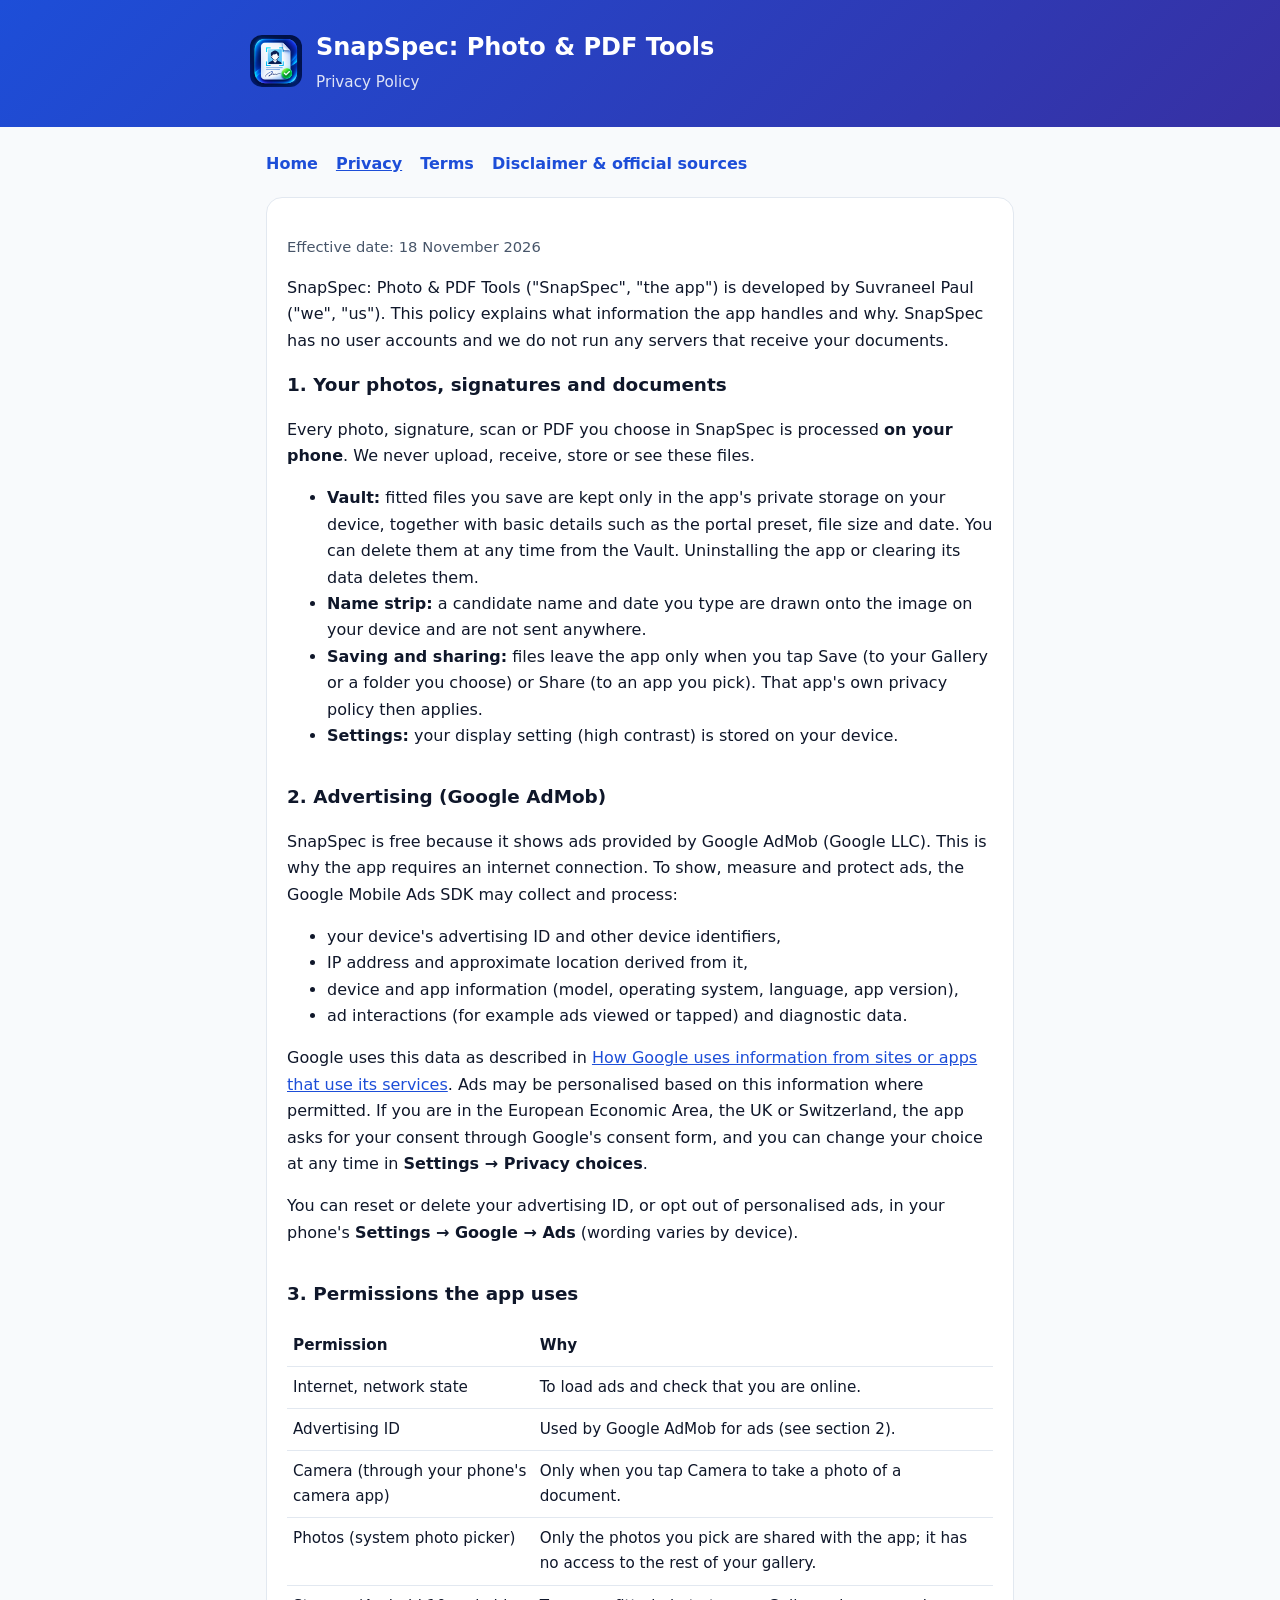
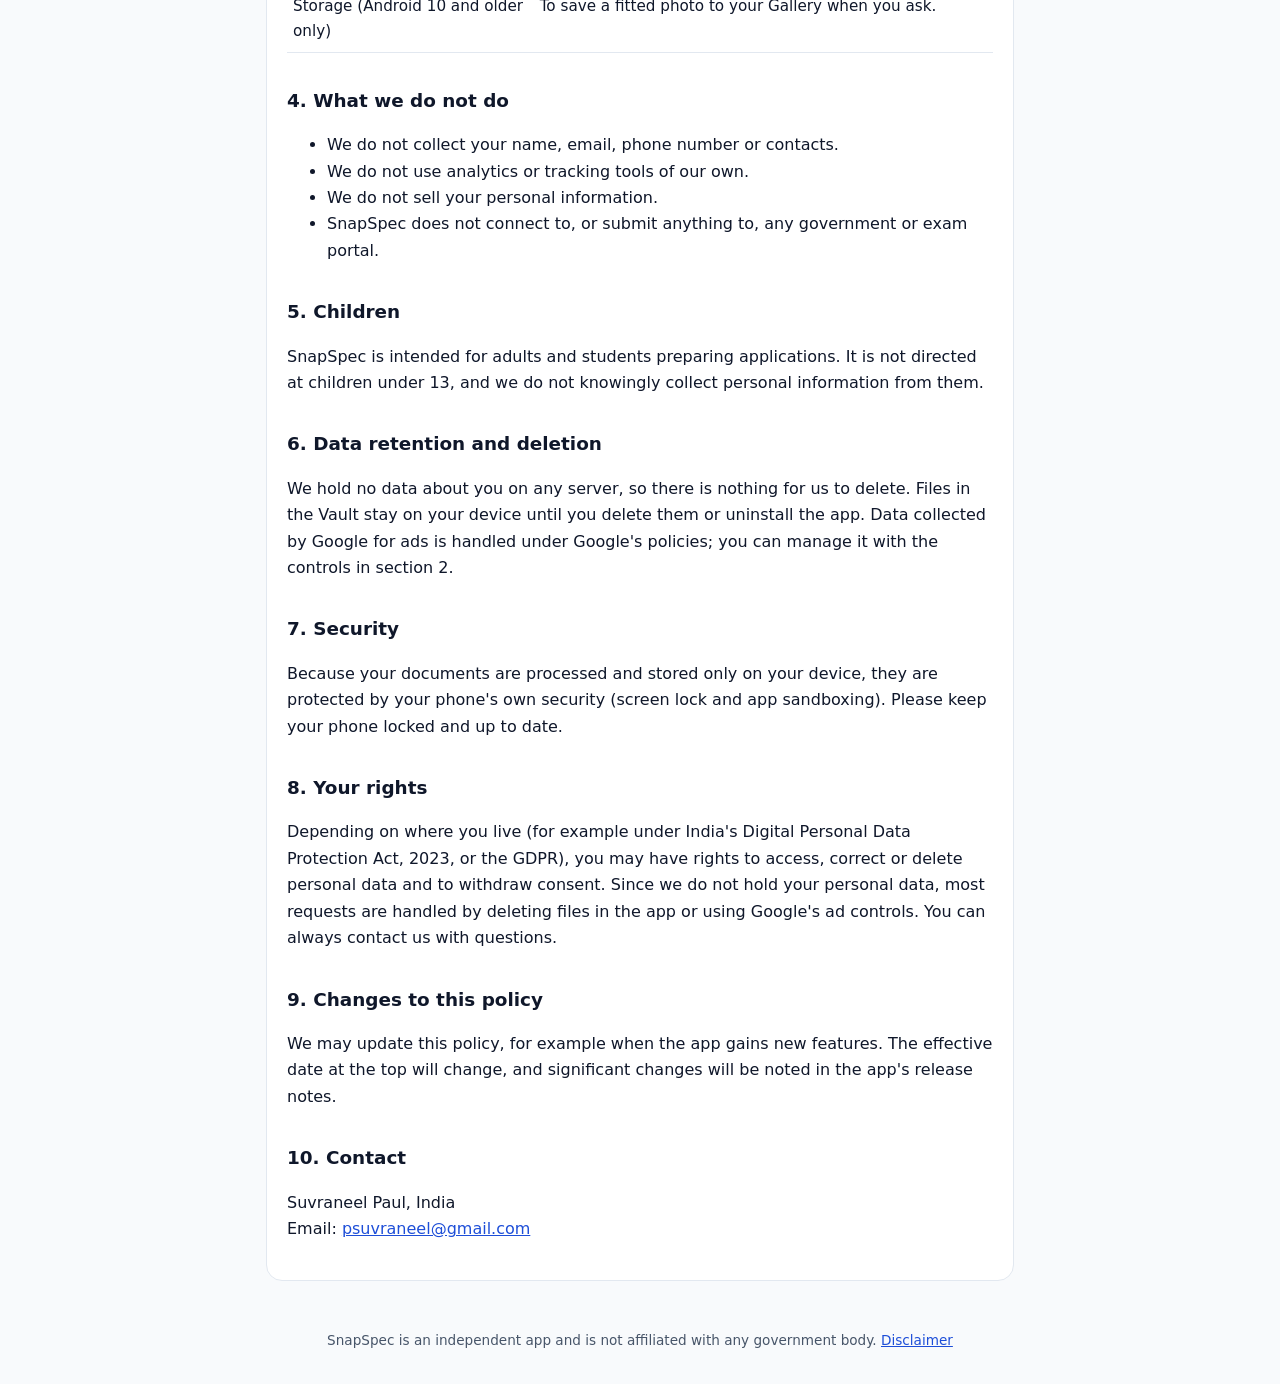
==== snapspec/privacy.html @ 519e671b "Add SnapSpec legal pages and app-ads.txt Privacy policy, terms and conditions, government non-affili" ====
<!doctype html>
<html lang="en">
<head>
<meta charset="utf-8">
<meta name="viewport" content="width=device-width, initial-scale=1">
<title>Privacy Policy – SnapSpec</title>
<meta name="description" content="Privacy policy for SnapSpec: Photo & PDF Tools.">
<link rel="stylesheet" href="style.css">
</head>
<body>
<header><div class="wrap">
  <img src="icon.png" alt="">
  <div><h1>SnapSpec: Photo &amp; PDF Tools</h1><p>Privacy Policy</p></div>
</div></header>
<main class="wrap">
<nav>
  <a href="index.html">Home</a>
  <a href="privacy.html" aria-current="page">Privacy</a>
  <a href="terms.html">Terms</a>
  <a href="disclaimer.html">Disclaimer &amp; official sources</a>
</nav>
<article>
<p class="muted">Effective date: 18 November 2026</p>

<p>SnapSpec: Photo &amp; PDF Tools ("SnapSpec", "the app") is developed by Suvraneel Paul ("we", "us"). This policy explains what information the app handles and why. SnapSpec has no user accounts and we do not run any servers that receive your documents.</p>

<h2>1. Your photos, signatures and documents</h2>
<p>Every photo, signature, scan or PDF you choose in SnapSpec is processed <strong>on your phone</strong>. We never upload, receive, store or see these files.</p>
<ul>
  <li><strong>Vault:</strong> fitted files you save are kept only in the app's private storage on your device, together with basic details such as the portal preset, file size and date. You can delete them at any time from the Vault. Uninstalling the app or clearing its data deletes them.</li>
  <li><strong>Name strip:</strong> a candidate name and date you type are drawn onto the image on your device and are not sent anywhere.</li>
  <li><strong>Saving and sharing:</strong> files leave the app only when you tap Save (to your Gallery or a folder you choose) or Share (to an app you pick). That app's own privacy policy then applies.</li>
  <li><strong>Settings:</strong> your display setting (high contrast) is stored on your device.</li>
</ul>

<h2>2. Advertising (Google AdMob)</h2>
<p>SnapSpec is free because it shows ads provided by Google AdMob (Google LLC). This is why the app requires an internet connection. To show, measure and protect ads, the Google Mobile Ads SDK may collect and process:</p>
<ul>
  <li>your device's advertising ID and other device identifiers,</li>
  <li>IP address and approximate location derived from it,</li>
  <li>device and app information (model, operating system, language, app version),</li>
  <li>ad interactions (for example ads viewed or tapped) and diagnostic data.</li>
</ul>
<p>Google uses this data as described in <a href="https://policies.google.com/technologies/partner-sites">How Google uses information from sites or apps that use its services</a>. Ads may be personalised based on this information where permitted. If you are in the European Economic Area, the UK or Switzerland, the app asks for your consent through Google's consent form, and you can change your choice at any time in <strong>Settings → Privacy choices</strong>.</p>
<p>You can reset or delete your advertising ID, or opt out of personalised ads, in your phone's <strong>Settings → Google → Ads</strong> (wording varies by device).</p>

<h2>3. Permissions the app uses</h2>
<table>
  <tr><th>Permission</th><th>Why</th></tr>
  <tr><td>Internet, network state</td><td>To load ads and check that you are online.</td></tr>
  <tr><td>Advertising ID</td><td>Used by Google AdMob for ads (see section 2).</td></tr>
  <tr><td>Camera (through your phone's camera app)</td><td>Only when you tap Camera to take a photo of a document.</td></tr>
  <tr><td>Photos (system photo picker)</td><td>Only the photos you pick are shared with the app; it has no access to the rest of your gallery.</td></tr>
  <tr><td>Storage (Android 10 and older only)</td><td>To save a fitted photo to your Gallery when you ask.</td></tr>
</table>

<h2>4. What we do not do</h2>
<ul>
  <li>We do not collect your name, email, phone number or contacts.</li>
  <li>We do not use analytics or tracking tools of our own.</li>
  <li>We do not sell your personal information.</li>
  <li>SnapSpec does not connect to, or submit anything to, any government or exam portal.</li>
</ul>

<h2>5. Children</h2>
<p>SnapSpec is intended for adults and students preparing applications. It is not directed at children under 13, and we do not knowingly collect personal information from them.</p>

<h2>6. Data retention and deletion</h2>
<p>We hold no data about you on any server, so there is nothing for us to delete. Files in the Vault stay on your device until you delete them or uninstall the app. Data collected by Google for ads is handled under Google's policies; you can manage it with the controls in section 2.</p>

<h2>7. Security</h2>
<p>Because your documents are processed and stored only on your device, they are protected by your phone's own security (screen lock and app sandboxing). Please keep your phone locked and up to date.</p>

<h2>8. Your rights</h2>
<p>Depending on where you live (for example under India's Digital Personal Data Protection Act, 2023, or the GDPR), you may have rights to access, correct or delete personal data and to withdraw consent. Since we do not hold your personal data, most requests are handled by deleting files in the app or using Google's ad controls. You can always contact us with questions.</p>

<h2>9. Changes to this policy</h2>
<p>We may update this policy, for example when the app gains new features. The effective date at the top will change, and significant changes will be noted in the app's release notes.</p>

<h2>10. Contact</h2>
<p>Suvraneel Paul, India<br>
Email: <a href="mailto:psuvraneel@gmail.com">psuvraneel@gmail.com</a></p>
</article>
</main>
<footer>SnapSpec is an independent app and is not affiliated with any government body. <a href="disclaimer.html">Disclaimer</a></footer>
</body>
</html>
---- snapspec/style.css ----
:root {
  --bg: #f8fafc;
  --surface: #ffffff;
  --ink: #0f172a;
  --muted: #475569;
  --border: #e2e8f0;
  --primary: #1d4ed8;
  --header: linear-gradient(135deg, #1d4ed8, #3730a3);
}
@media (prefers-color-scheme: dark) {
  :root {
    --bg: #0b1220;
    --surface: #111a2e;
    --ink: #e5ecff;
    --muted: #a5b4cf;
    --border: #22304d;
    --primary: #8fb0ff;
  }
}
* { box-sizing: border-box; }
body {
  margin: 0;
  background: var(--bg);
  color: var(--ink);
  font: 16px/1.65 system-ui, -apple-system, "Segoe UI", Roboto, sans-serif;
}
header {
  background: var(--header);
  color: #fff;
  padding: 28px 16px 32px;
}
header .wrap { display: flex; align-items: center; gap: 14px; }
header img { width: 52px; height: 52px; border-radius: 12px; }
header h1 { margin: 0; font-size: 1.5rem; }
header p { margin: 2px 0 0; opacity: .85; font-size: .95rem; }
.wrap { max-width: 780px; margin: 0 auto; }
main { padding: 24px 16px 48px; }
nav { display: flex; flex-wrap: wrap; gap: 8px 18px; margin-bottom: 20px; }
nav a { color: var(--primary); font-weight: 600; text-decoration: none; }
nav a[aria-current="page"] { text-decoration: underline; }
article {
  background: var(--surface);
  border: 1px solid var(--border);
  border-radius: 16px;
  padding: 22px 20px;
}
h2 { margin-top: 1.8em; font-size: 1.15rem; }
h2:first-of-type { margin-top: .4em; }
a { color: var(--primary); overflow-wrap: anywhere; }
.muted { color: var(--muted); font-size: .92rem; }
.notice {
  border-left: 4px solid #b45309;
  background: rgba(180, 83, 9, .08);
  padding: 12px 14px;
  border-radius: 8px;
}
table { border-collapse: collapse; width: 100%; font-size: .95rem; }
th, td { text-align: left; padding: 8px 6px; border-bottom: 1px solid var(--border); vertical-align: top; }
footer { text-align: center; color: var(--muted); font-size: .85rem; padding: 0 16px 32px; }
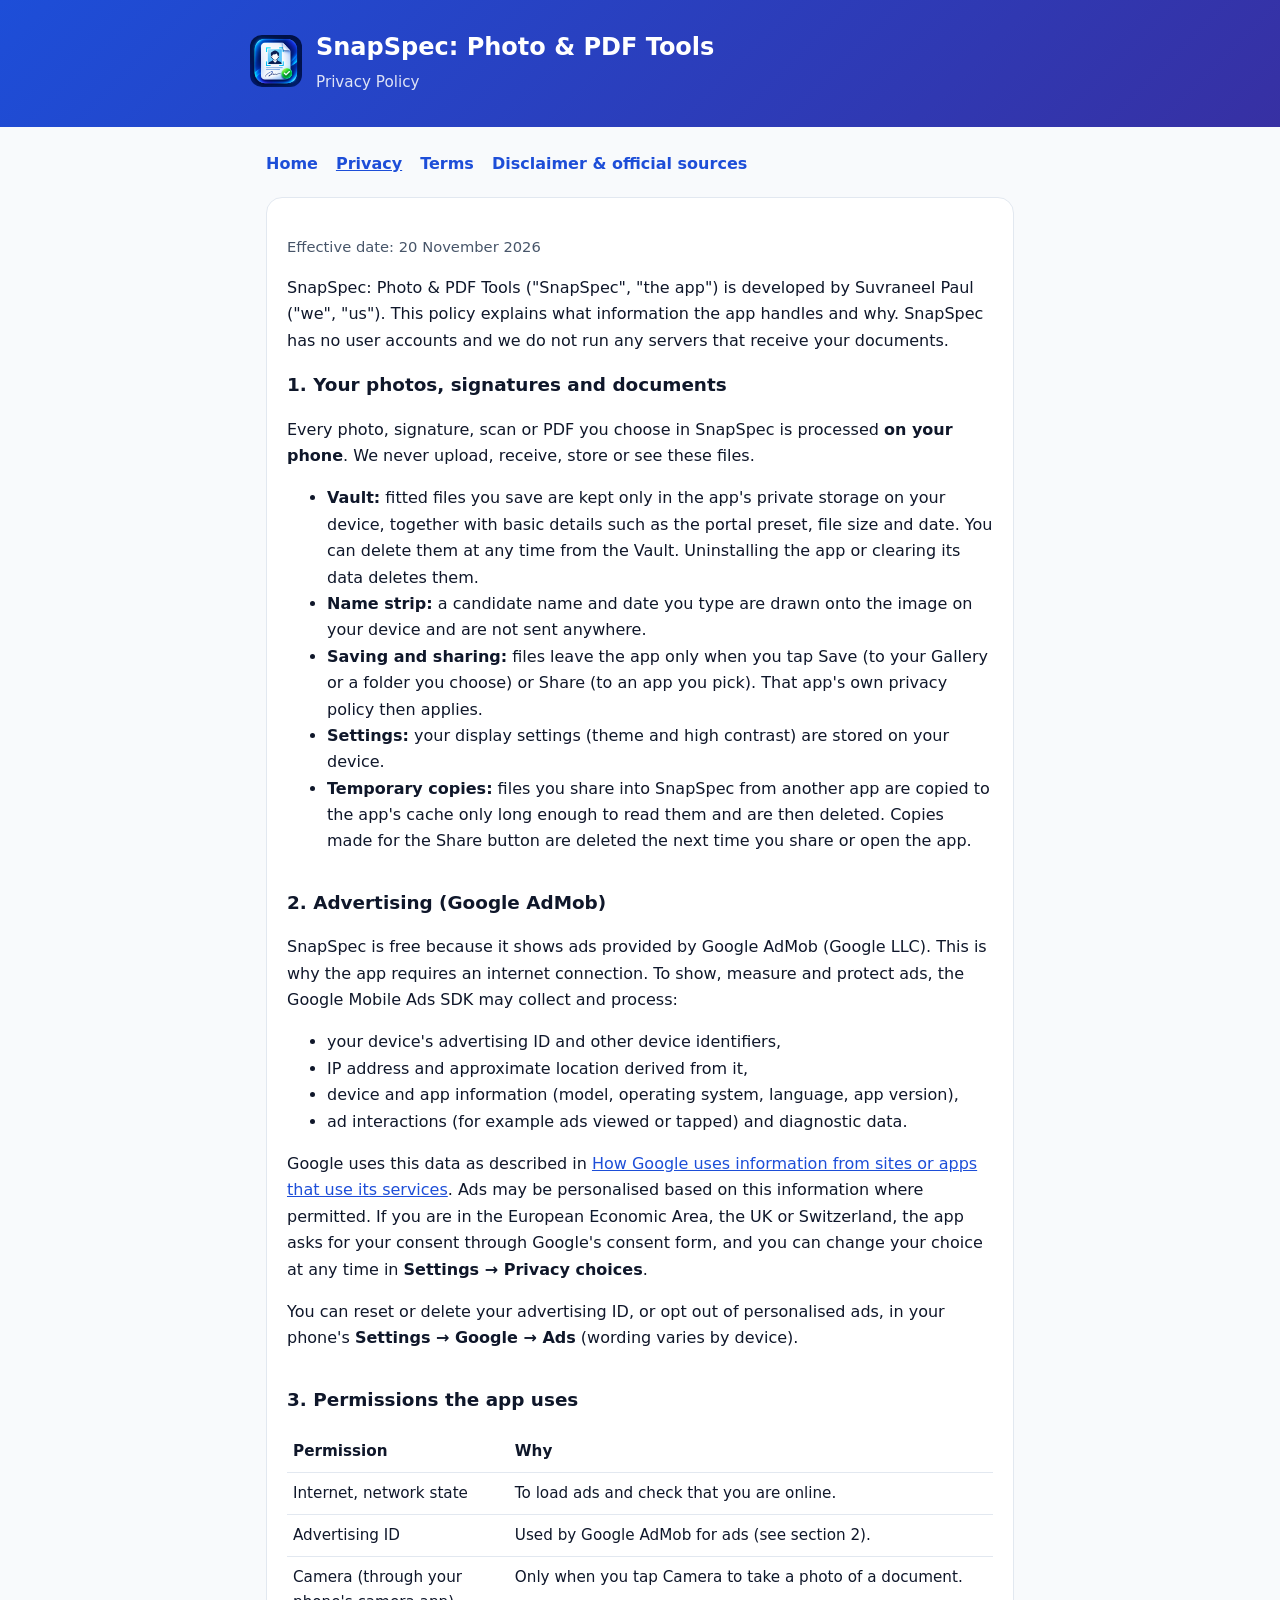
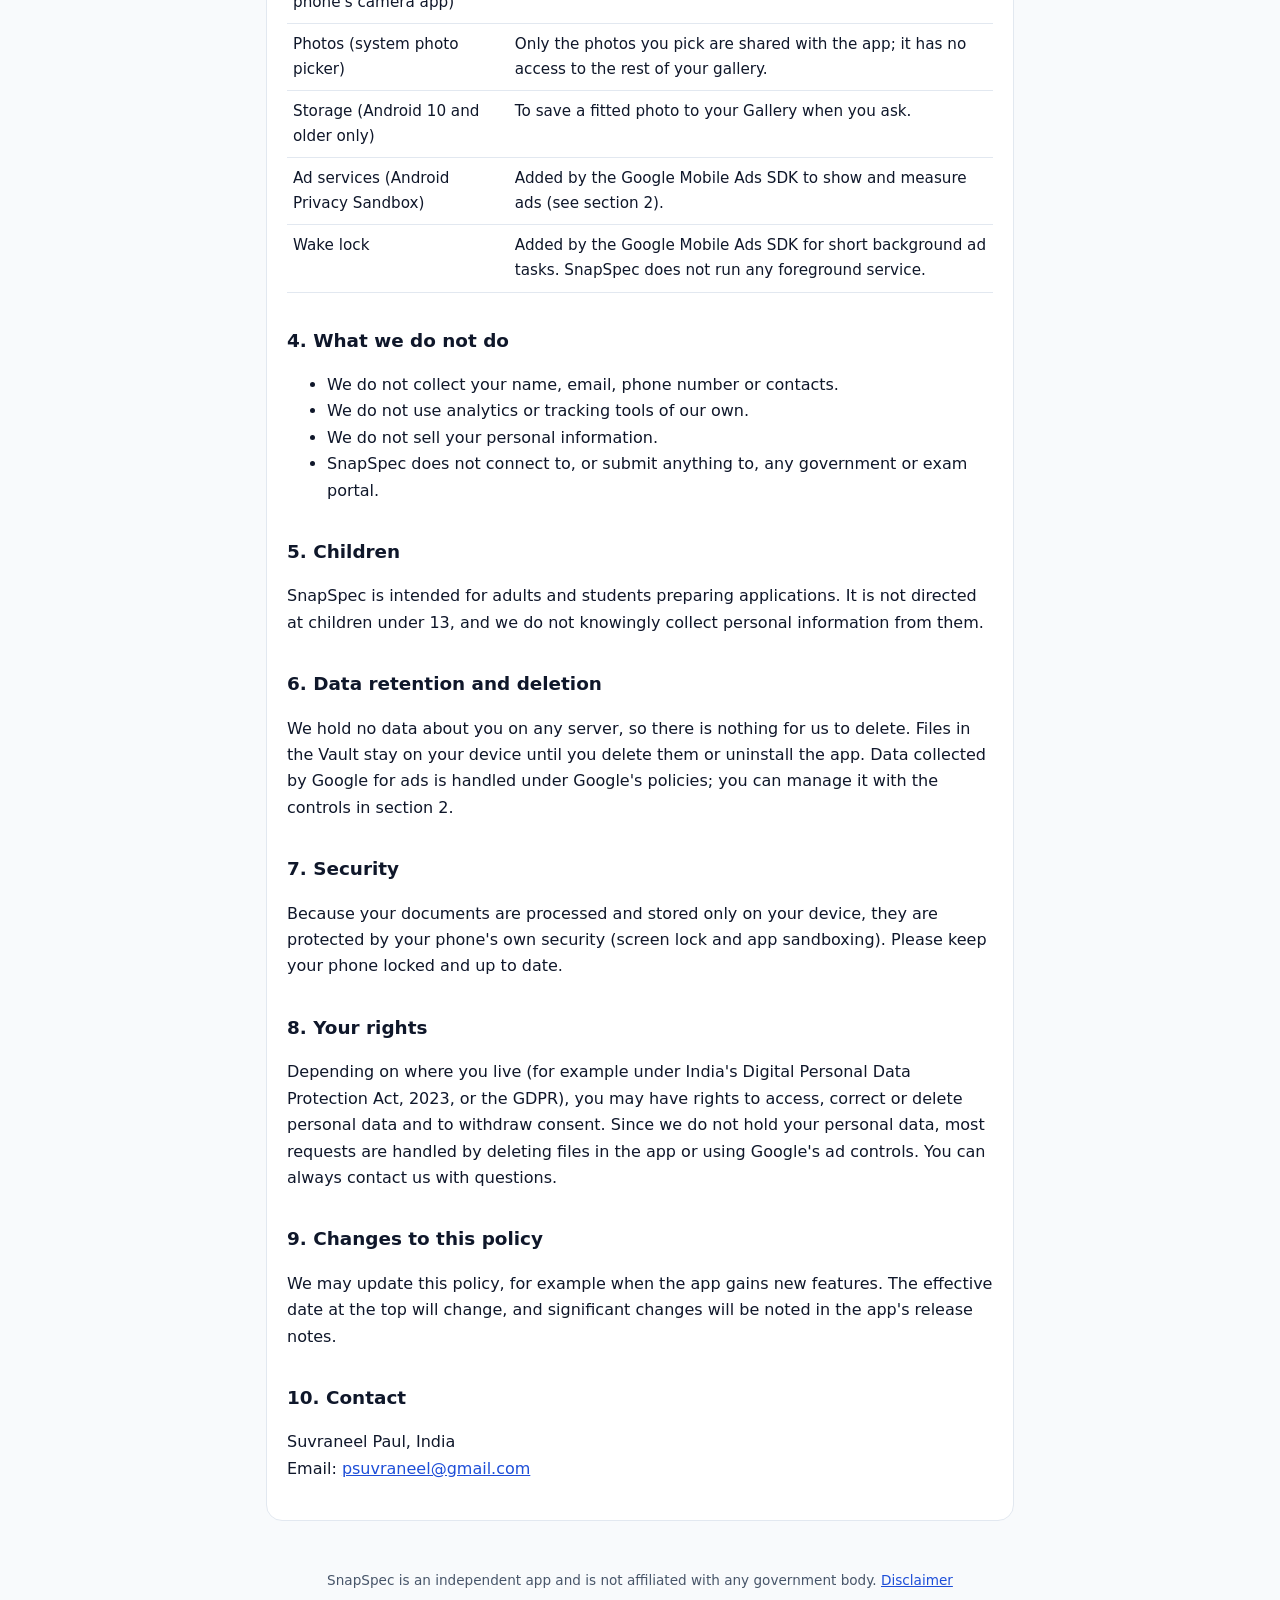
==== commit f471b6df: "Update privacy policy: display settings, temp files, SDK permissions" ====
--- a/snapspec/privacy.html
+++ b/snapspec/privacy.html
@@ -20,7 +20,7 @@
   <a href="disclaimer.html">Disclaimer &amp; official sources</a>
 </nav>
 <article>
-<p class="muted">Effective date: 18 November 2026</p>
+<p class="muted">Effective date: 20 November 2026</p>
 
 <p>SnapSpec: Photo &amp; PDF Tools ("SnapSpec", "the app") is developed by Suvraneel Paul ("we", "us"). This policy explains what information the app handles and why. SnapSpec has no user accounts and we do not run any servers that receive your documents.</p>
 
@@ -30,7 +30,8 @@
   <li><strong>Vault:</strong> fitted files you save are kept only in the app's private storage on your device, together with basic details such as the portal preset, file size and date. You can delete them at any time from the Vault. Uninstalling the app or clearing its data deletes them.</li>
   <li><strong>Name strip:</strong> a candidate name and date you type are drawn onto the image on your device and are not sent anywhere.</li>
   <li><strong>Saving and sharing:</strong> files leave the app only when you tap Save (to your Gallery or a folder you choose) or Share (to an app you pick). That app's own privacy policy then applies.</li>
-  <li><strong>Settings:</strong> your display setting (high contrast) is stored on your device.</li>
+  <li><strong>Settings:</strong> your display settings (theme and high contrast) are stored on your device.</li>
+  <li><strong>Temporary copies:</strong> files you share into SnapSpec from another app are copied to the app's cache only long enough to read them and are then deleted. Copies made for the Share button are deleted the next time you share or open the app.</li>
 </ul>
 
 <h2>2. Advertising (Google AdMob)</h2>
@@ -52,6 +53,8 @@
   <tr><td>Camera (through your phone's camera app)</td><td>Only when you tap Camera to take a photo of a document.</td></tr>
   <tr><td>Photos (system photo picker)</td><td>Only the photos you pick are shared with the app; it has no access to the rest of your gallery.</td></tr>
   <tr><td>Storage (Android 10 and older only)</td><td>To save a fitted photo to your Gallery when you ask.</td></tr>
+  <tr><td>Ad services (Android Privacy Sandbox)</td><td>Added by the Google Mobile Ads SDK to show and measure ads (see section 2).</td></tr>
+  <tr><td>Wake lock</td><td>Added by the Google Mobile Ads SDK for short background ad tasks. SnapSpec does not run any foreground service.</td></tr>
 </table>
 
 <h2>4. What we do not do</h2>
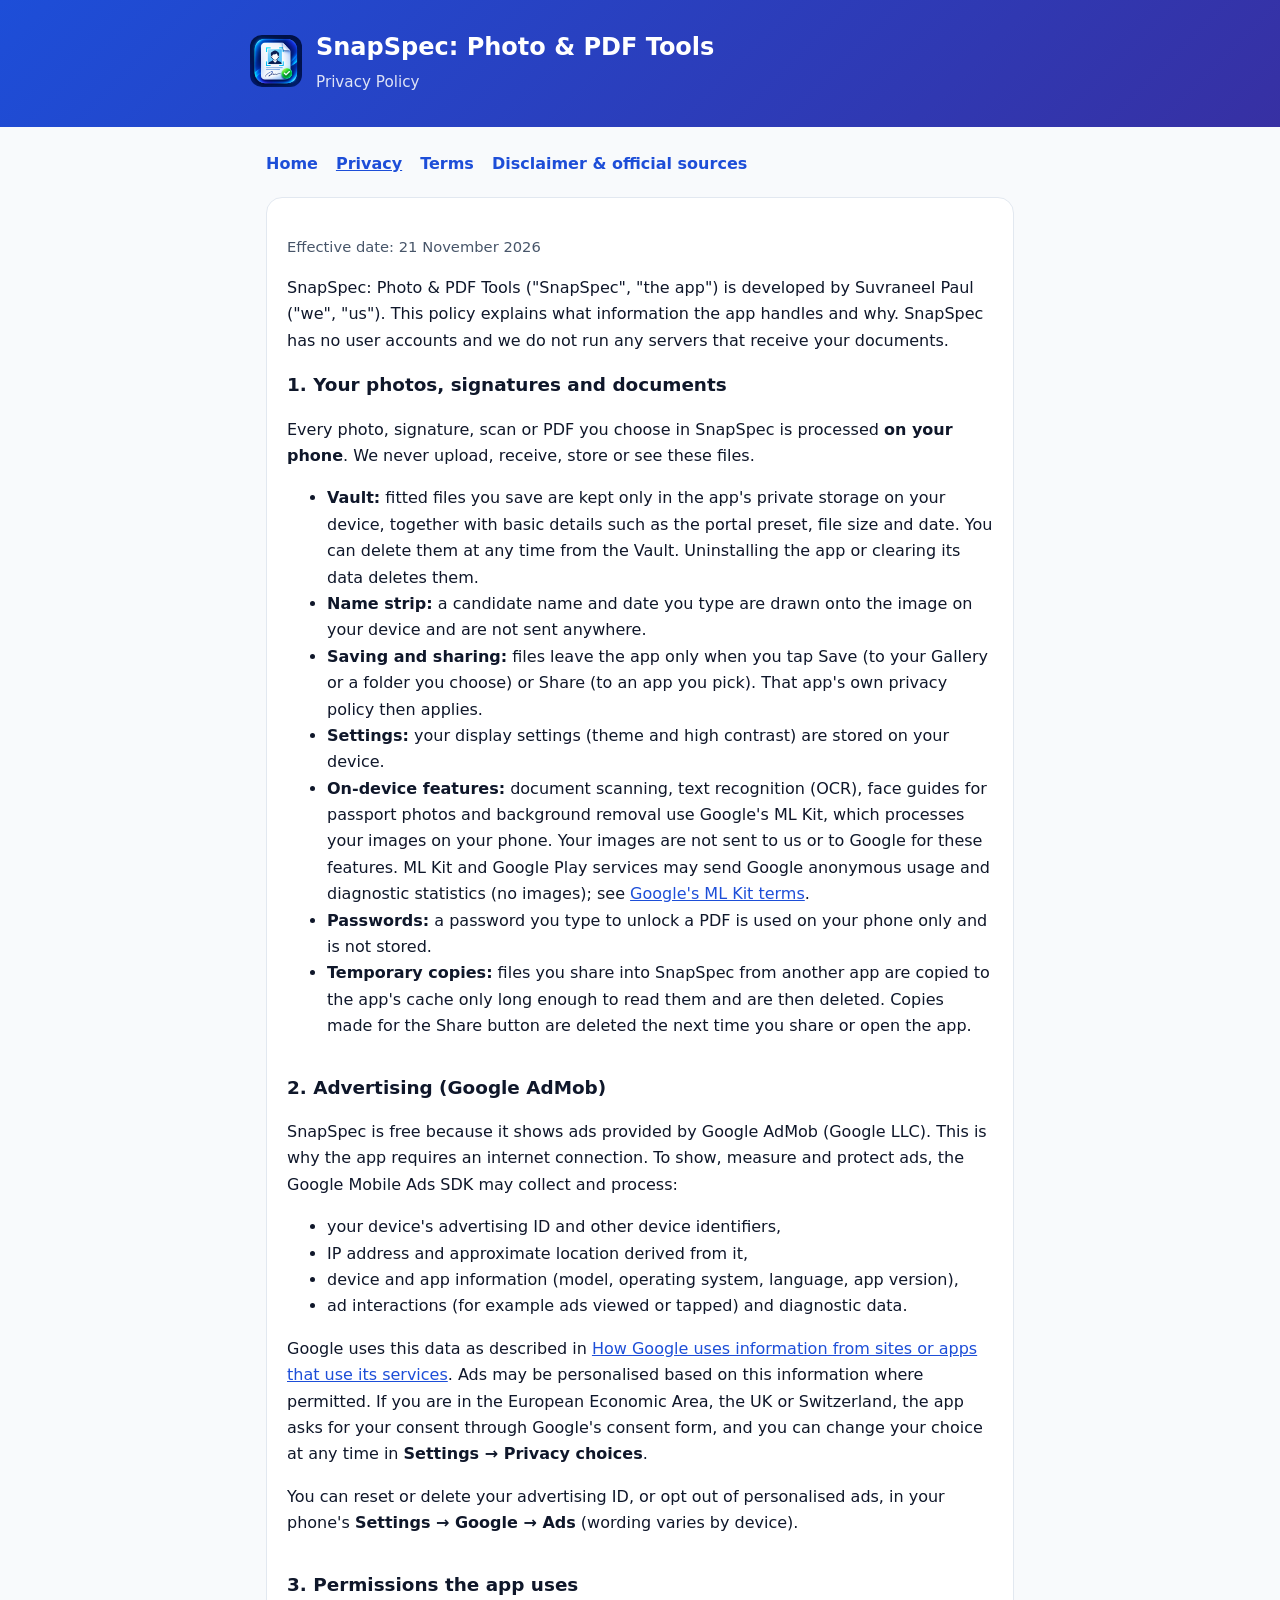
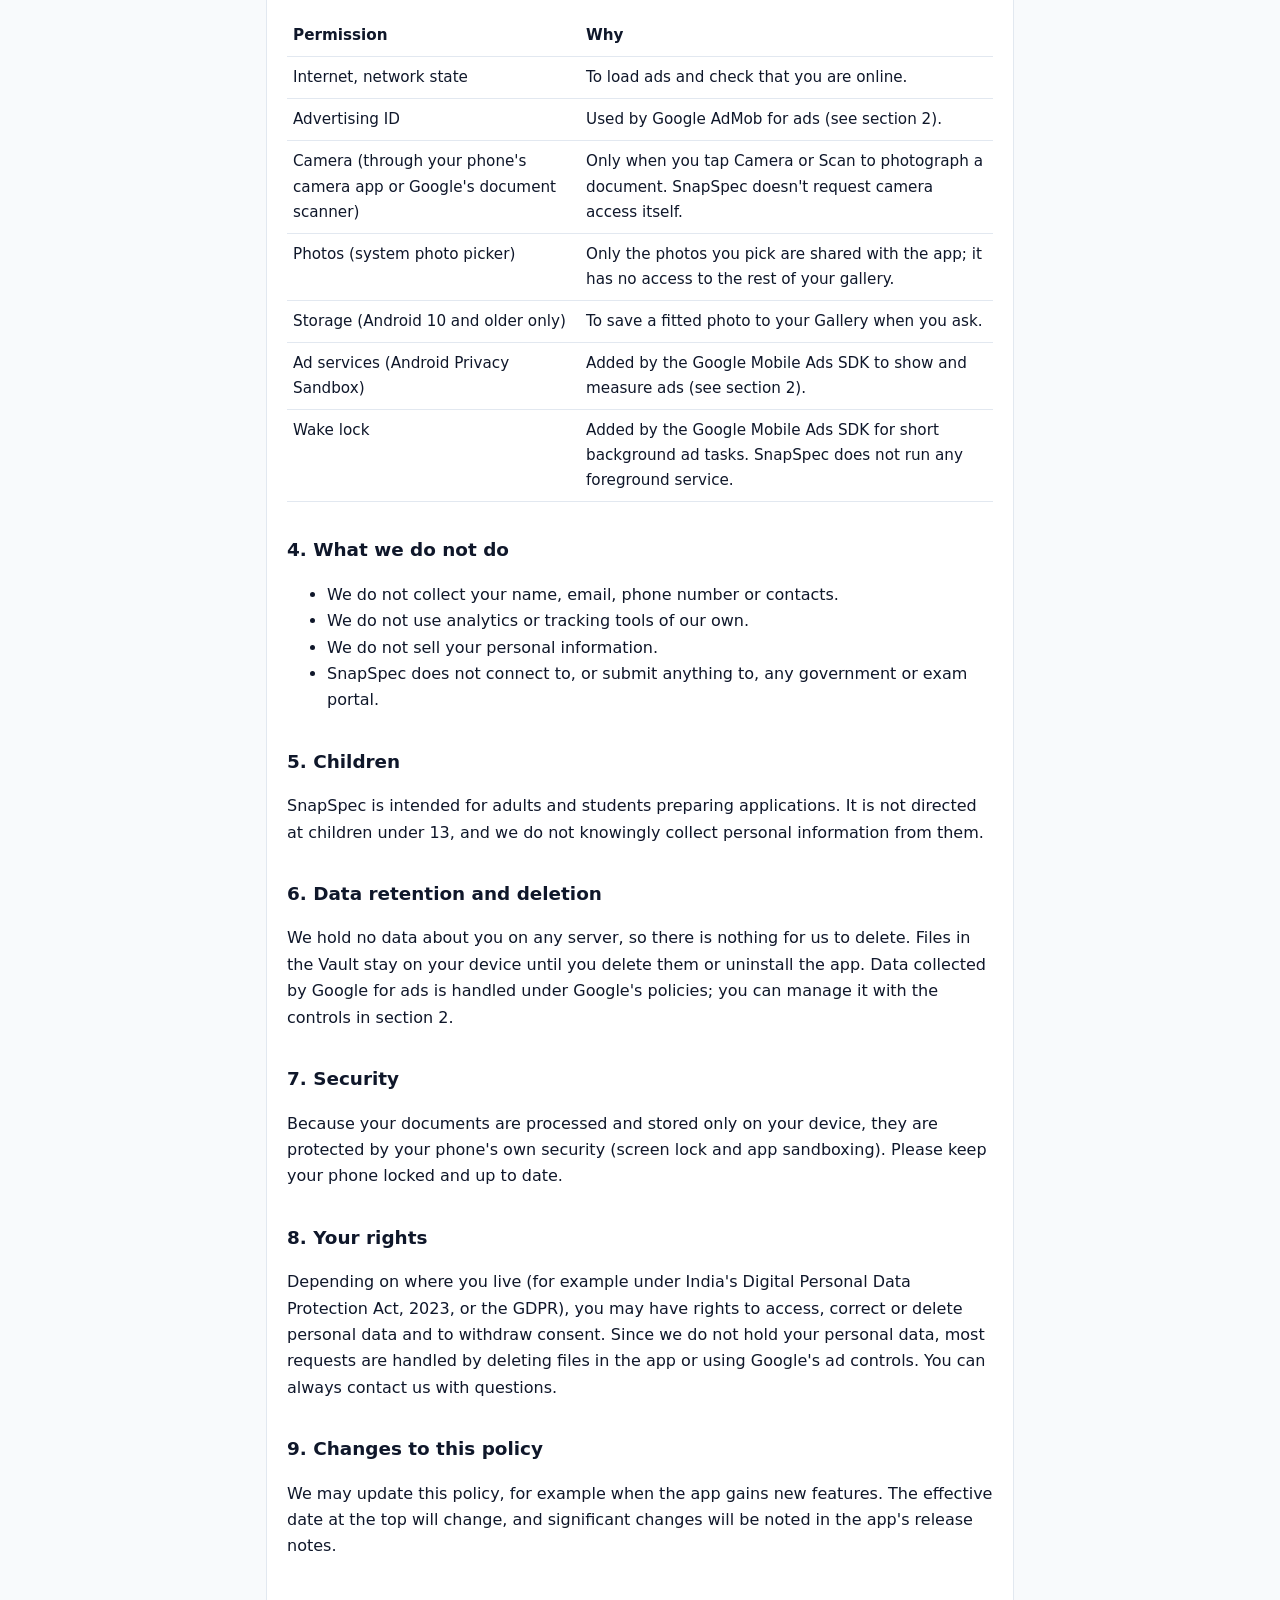
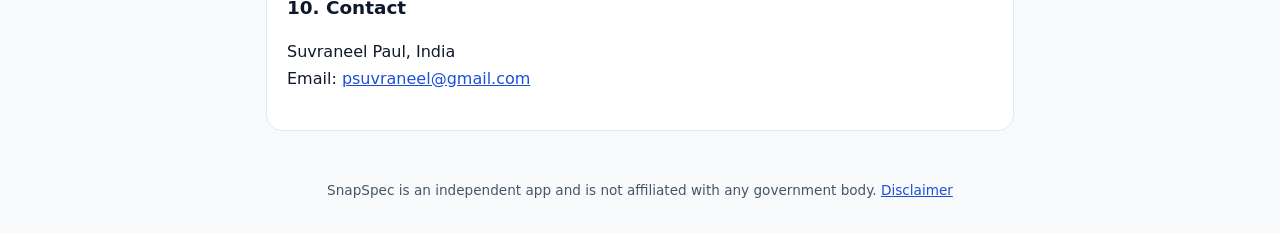
==== commit 86bbe415: "Privacy-first home page; privacy policy covers on-device ML features" ====
--- a/snapspec/privacy.html
+++ b/snapspec/privacy.html
@@ -20,7 +20,7 @@
   <a href="disclaimer.html">Disclaimer &amp; official sources</a>
 </nav>
 <article>
-<p class="muted">Effective date: 20 November 2026</p>
+<p class="muted">Effective date: 21 November 2026</p>
 
 <p>SnapSpec: Photo &amp; PDF Tools ("SnapSpec", "the app") is developed by Suvraneel Paul ("we", "us"). This policy explains what information the app handles and why. SnapSpec has no user accounts and we do not run any servers that receive your documents.</p>
 
@@ -31,6 +31,8 @@
   <li><strong>Name strip:</strong> a candidate name and date you type are drawn onto the image on your device and are not sent anywhere.</li>
   <li><strong>Saving and sharing:</strong> files leave the app only when you tap Save (to your Gallery or a folder you choose) or Share (to an app you pick). That app's own privacy policy then applies.</li>
   <li><strong>Settings:</strong> your display settings (theme and high contrast) are stored on your device.</li>
+  <li><strong>On-device features:</strong> document scanning, text recognition (OCR), face guides for passport photos and background removal use Google's ML Kit, which processes your images on your phone. Your images are not sent to us or to Google for these features. ML Kit and Google Play services may send Google anonymous usage and diagnostic statistics (no images); see <a href="https://developers.google.com/ml-kit/terms">Google's ML Kit terms</a>.</li>
+  <li><strong>Passwords:</strong> a password you type to unlock a PDF is used on your phone only and is not stored.</li>
   <li><strong>Temporary copies:</strong> files you share into SnapSpec from another app are copied to the app's cache only long enough to read them and are then deleted. Copies made for the Share button are deleted the next time you share or open the app.</li>
 </ul>
 
@@ -50,7 +52,7 @@
   <tr><th>Permission</th><th>Why</th></tr>
   <tr><td>Internet, network state</td><td>To load ads and check that you are online.</td></tr>
   <tr><td>Advertising ID</td><td>Used by Google AdMob for ads (see section 2).</td></tr>
-  <tr><td>Camera (through your phone's camera app)</td><td>Only when you tap Camera to take a photo of a document.</td></tr>
+  <tr><td>Camera (through your phone's camera app or Google's document scanner)</td><td>Only when you tap Camera or Scan to photograph a document. SnapSpec doesn't request camera access itself.</td></tr>
   <tr><td>Photos (system photo picker)</td><td>Only the photos you pick are shared with the app; it has no access to the rest of your gallery.</td></tr>
   <tr><td>Storage (Android 10 and older only)</td><td>To save a fitted photo to your Gallery when you ask.</td></tr>
   <tr><td>Ad services (Android Privacy Sandbox)</td><td>Added by the Google Mobile Ads SDK to show and measure ads (see section 2).</td></tr>
